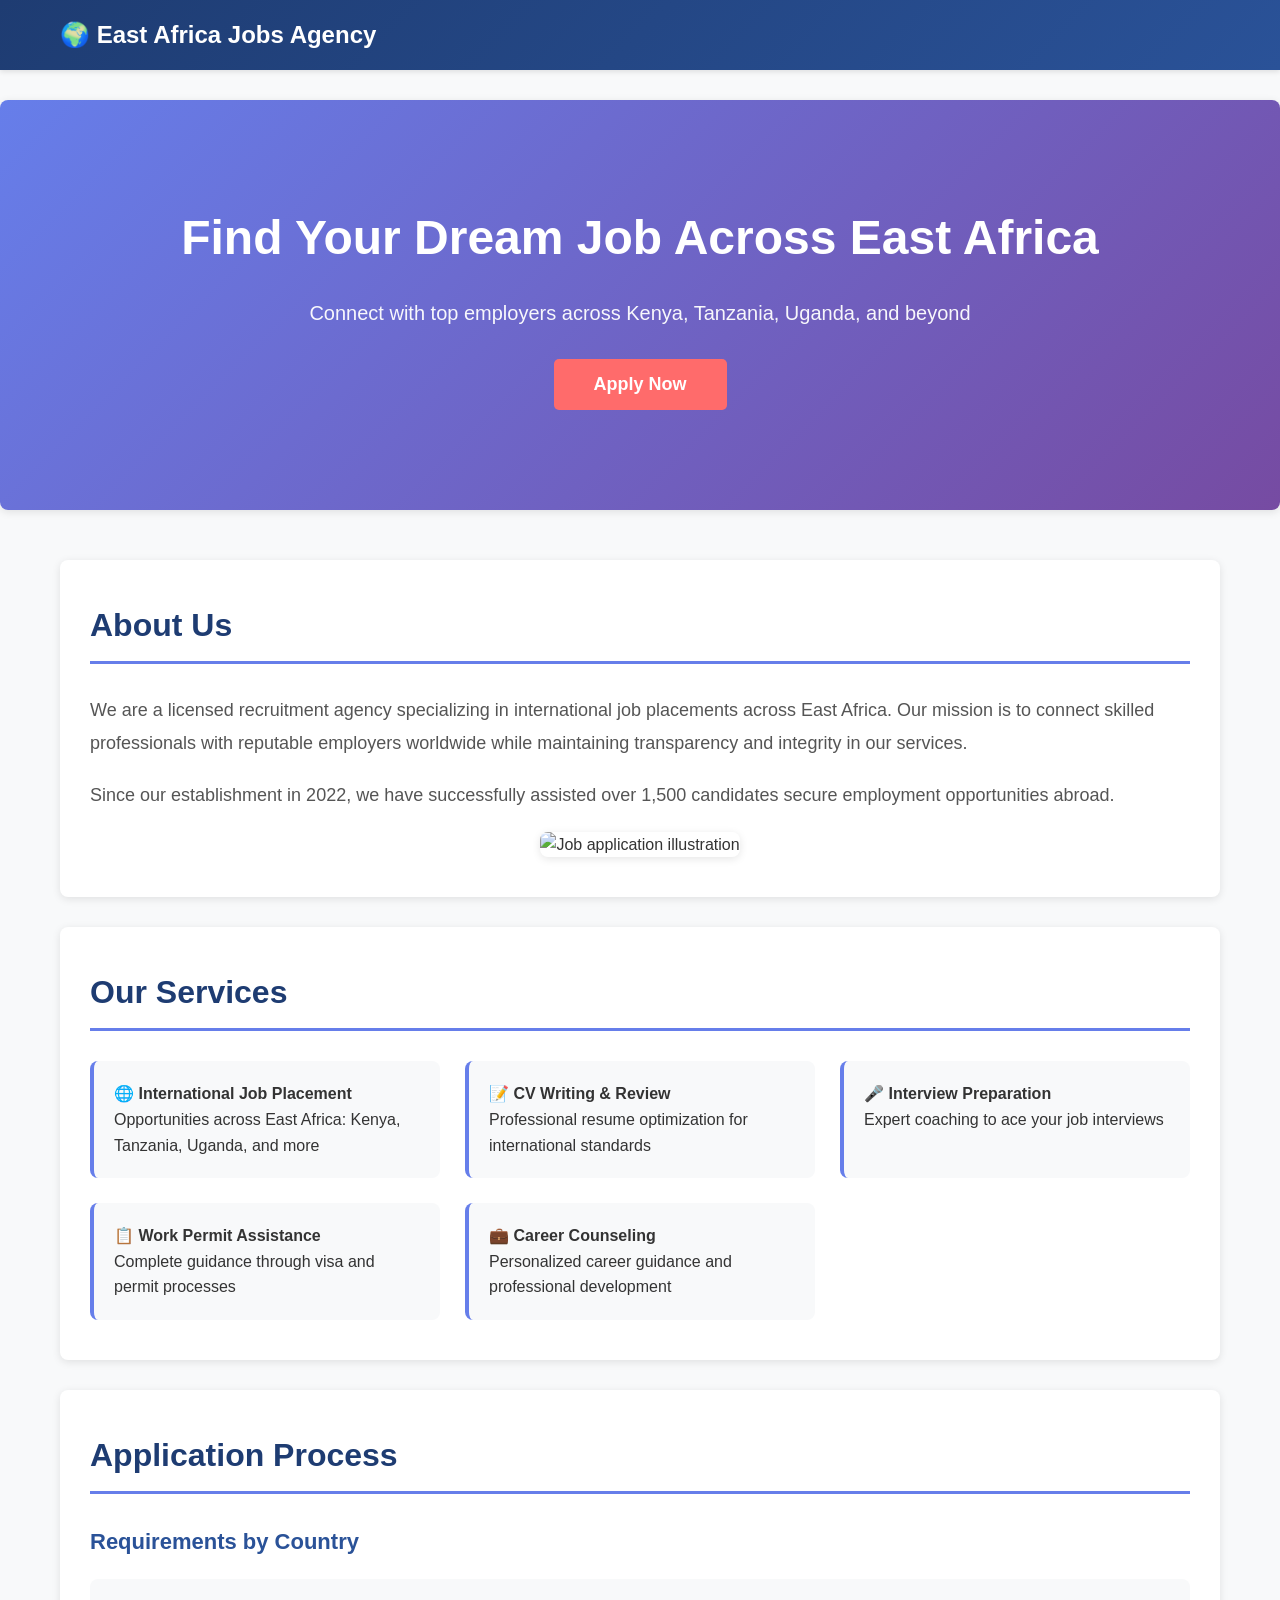
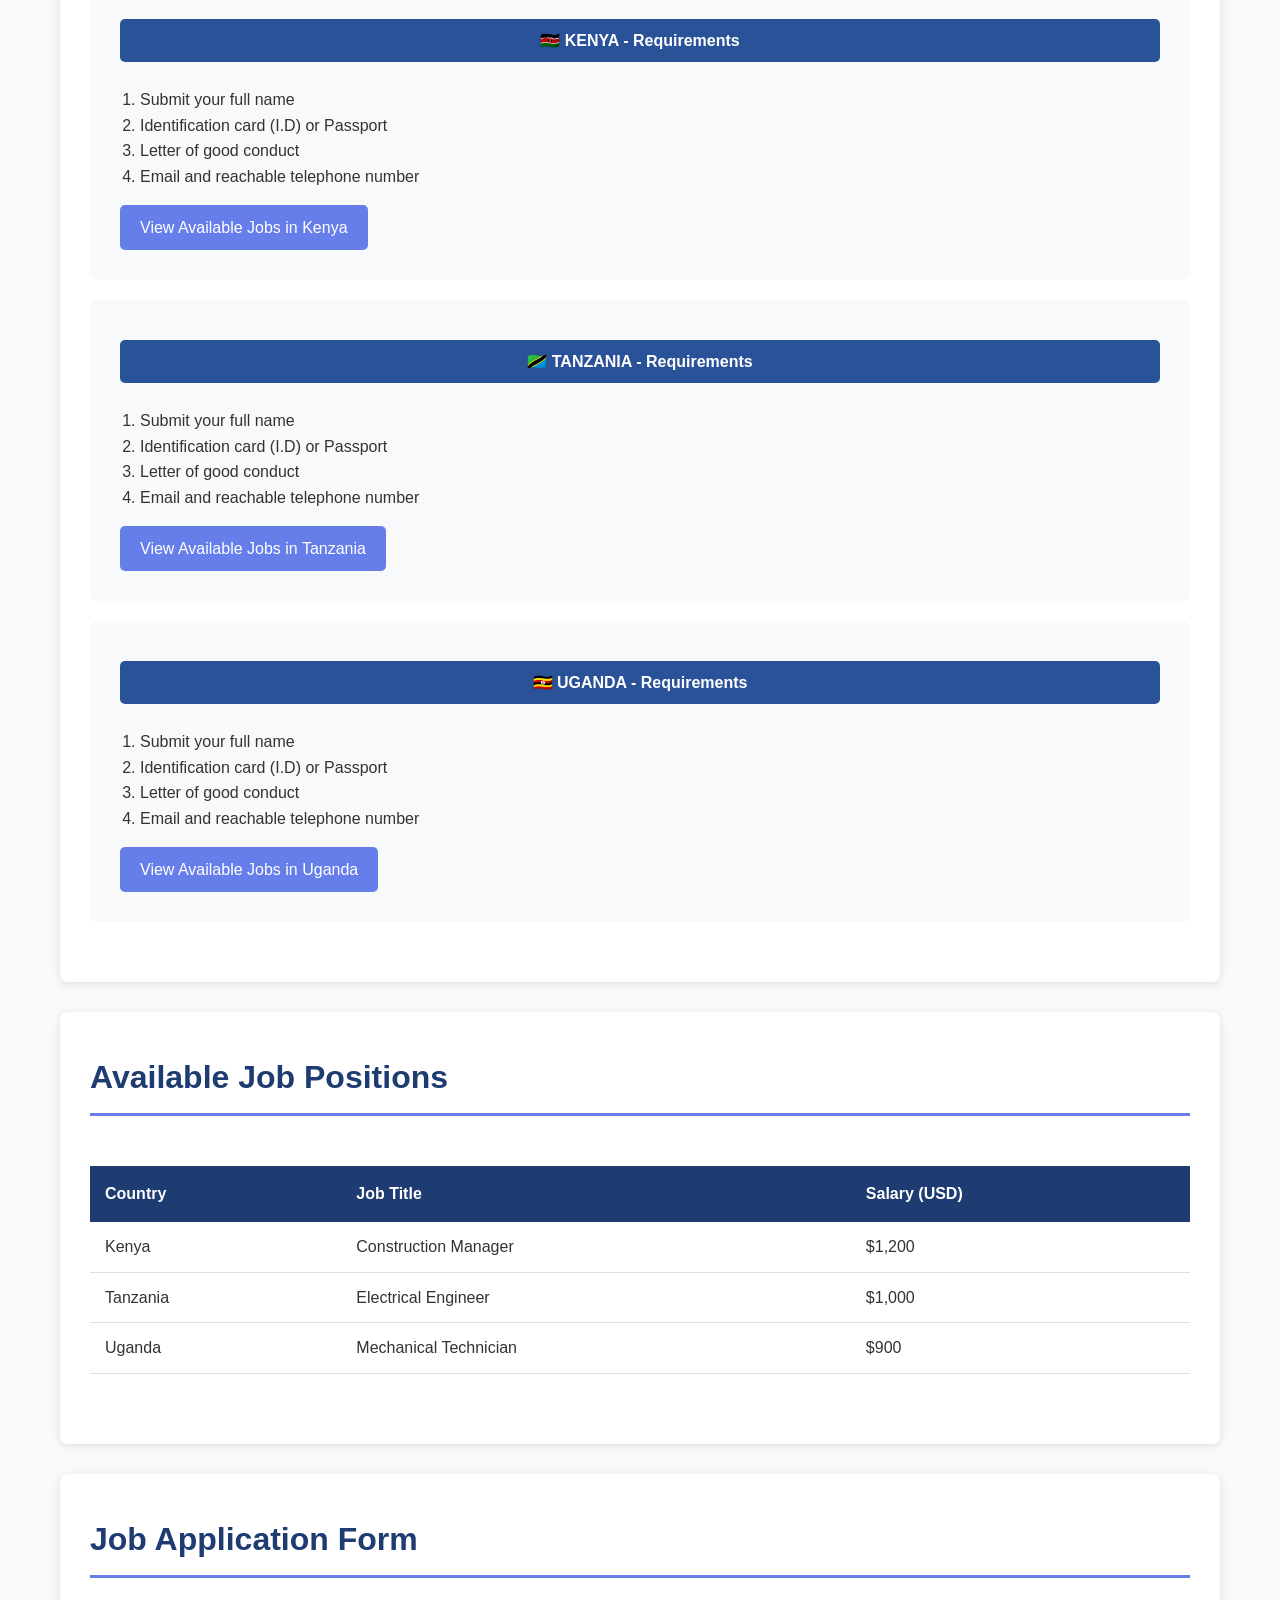
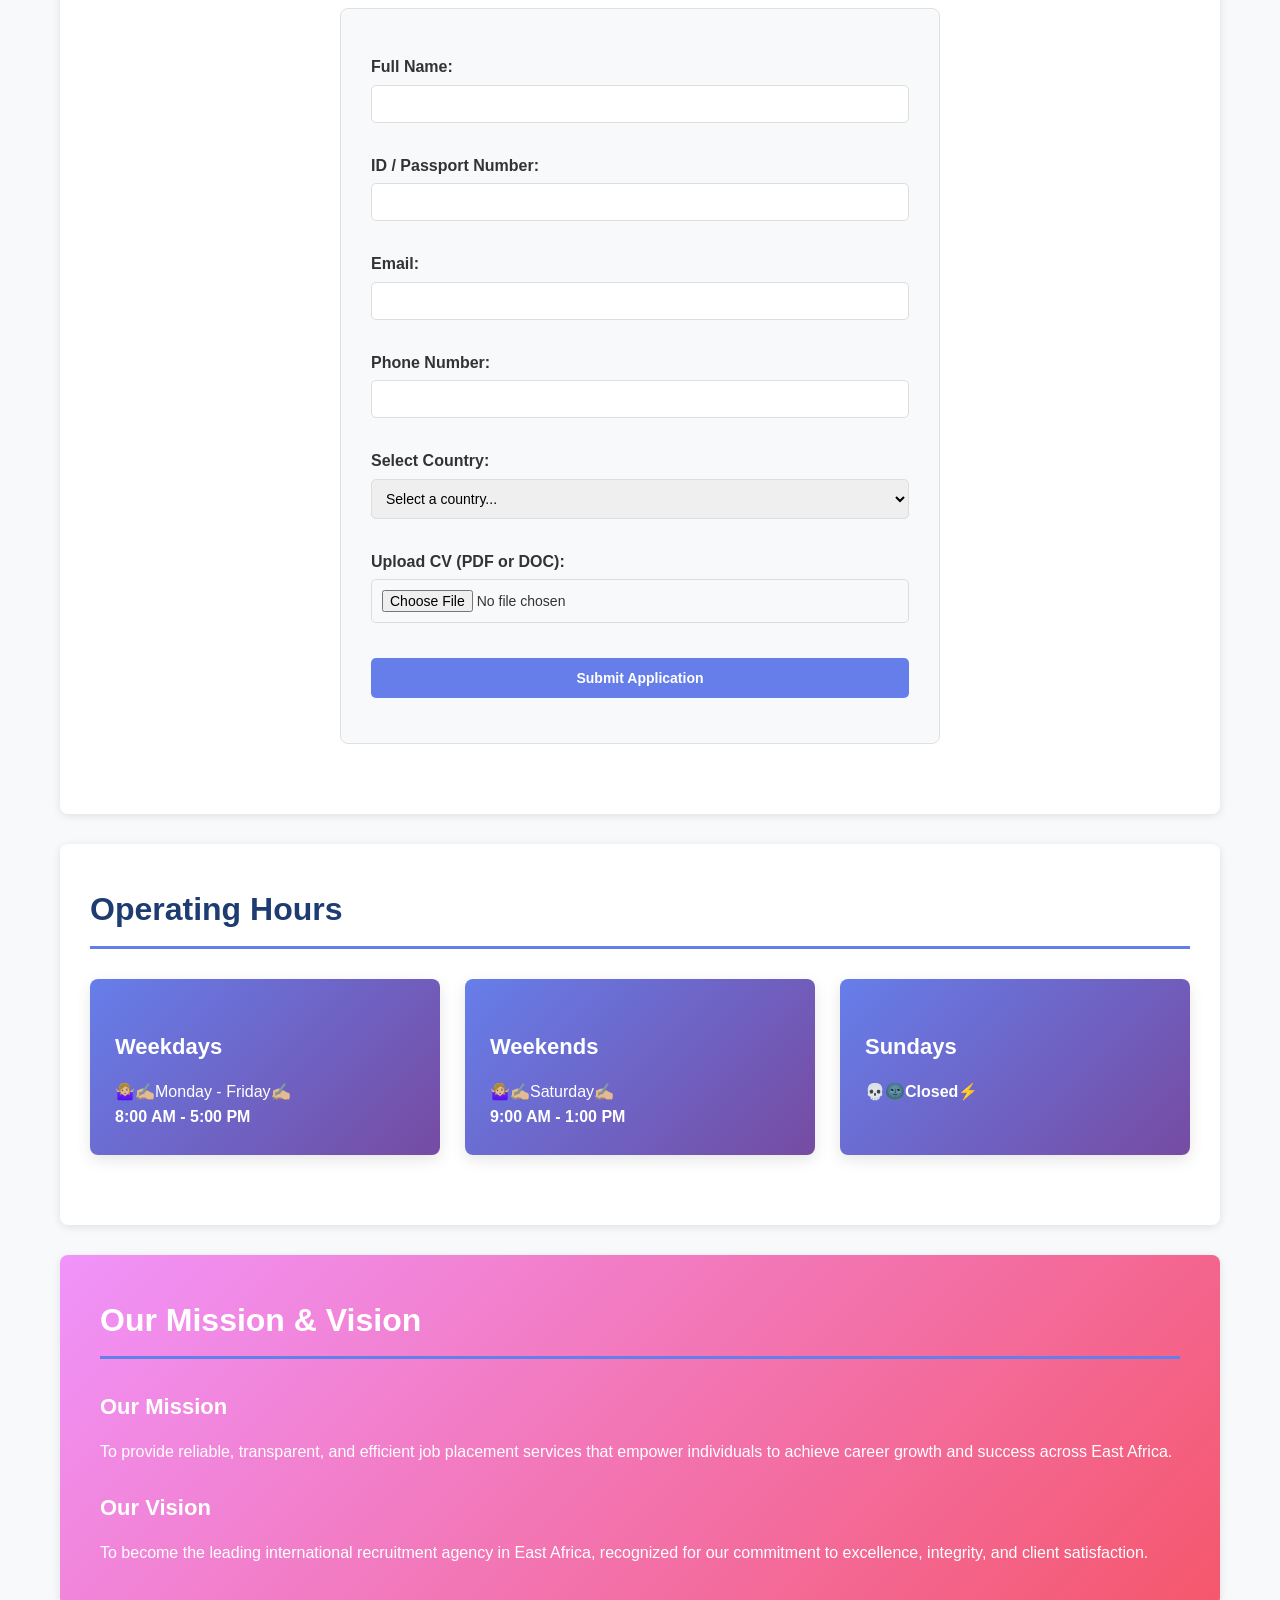
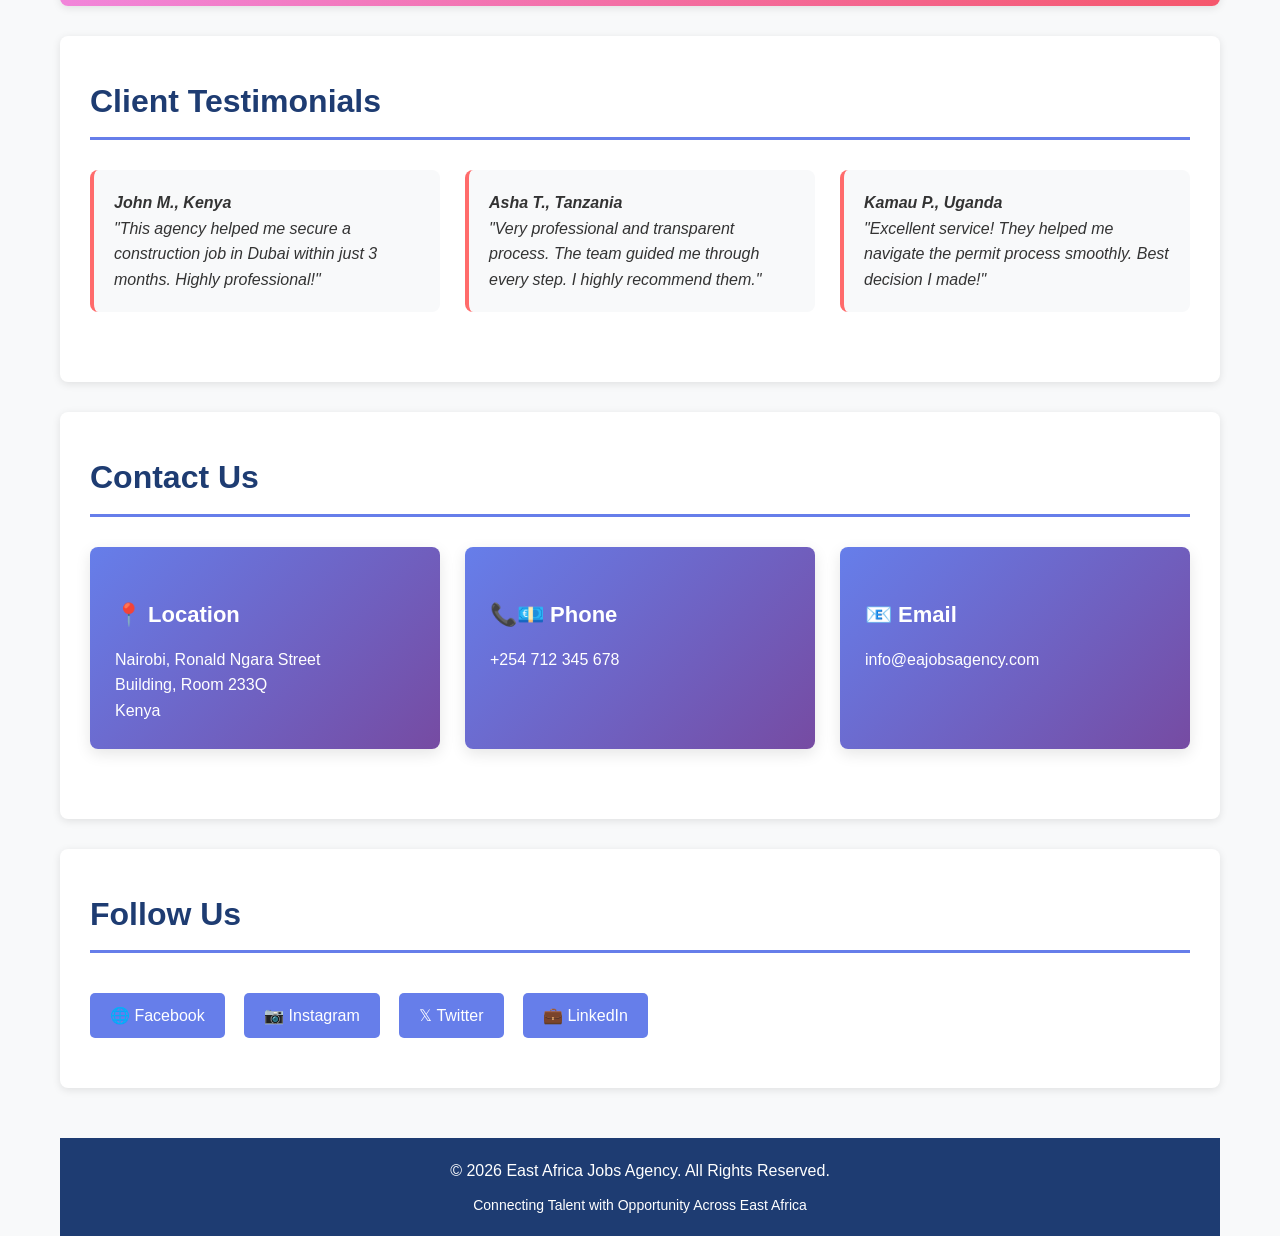
==== index.html @ b9a6f59d "Initial website upload" ====
<!DOCTYPE html>
<html lang="en">
<head>
<meta charset="UTF-8">
<meta name="viewport" content="width=device-width, initial-scale=1.0">
<title>East Africa Jobs Agency - Job Placement Services</title>
<style>
* {
  margin: 0;
  padding: 0;
  box-sizing: border-box;
}

body {
  font-family: 'Segoe UI', Tahoma, Geneva, Verdana, sans-serif;
  line-height: 1.6;
  color: #333;
  background-color: #f8f9fa;
}

/* Header & Navigation */
header {
  background: linear-gradient(135deg, #1e3c72 0%, #2a5298 100%);
  color: white;
  padding: 1rem 0;
  box-shadow: 0 2px 5px rgba(0,0,0,0.1);
  position: sticky;
  top: 0;
  z-index: 100;
}

nav {
  max-width: 1200px;
  margin: 0 auto;
  padding: 0 20px;
  display: flex;
  justify-content: space-between;
  align-items: center;
}

.logo {
  font-size: 24px;
  font-weight: bold;
}

/* Hero Section */
.hero {
  background: linear-gradient(135deg, #667eea 0%, #764ba2 100%);
  color: white;
  padding: 100px 20px;
  text-align: center;
  margin-bottom: 50px;
}

.hero h1 {
  font-size: 48px;
  margin-bottom: 20px;
}

.hero p {
  font-size: 20px;
  margin-bottom: 30px;
  opacity: 0.95;
}

.cta-button {
  background-color: #ff6b6b;
  color: white;
  padding: 15px 40px;
  font-size: 18px;
  border: none;
  border-radius: 5px;
  cursor: pointer;
  transition: all 0.3s ease;
  font-weight: 600;
}

.cta-button:hover {
  background-color: #ee5a52;
  transform: translateY(-2px);
  box-shadow: 0 5px 15px rgba(255,107,107,0.4);
}

/* Main Container */
.container {
  max-width: 1200px;
  margin: 0 auto;
  padding: 0 20px;
}

/* Section Styling */
section {
  background: white;
  margin: 30px 0;
  padding: 40px 30px;
  border-radius: 8px;
  box-shadow: 0 2px 8px rgba(0,0,0,0.1);
}

section h2 {
  color: #1e3c72;
  font-size: 32px;
  margin-bottom: 30px;
  border-bottom: 3px solid #667eea;
  padding-bottom: 10px;
}

section h3 {
  color: #2a5298;
  font-size: 22px;
  margin: 25px 0 15px 0;
}

/* Description Section */
.description {
  font-size: 18px;
  line-height: 1.8;
  color: #555;
  margin-bottom: 20px;
}

/* Services List */
.services-list {
  list-style: none;
  display: grid;
  grid-template-columns: repeat(auto-fit, minmax(280px, 1fr));
  gap: 25px;
}

.services-list li {
  background: #f8f9fa;
  padding: 20px;
  border-radius: 8px;
  border-left: 4px solid #667eea;
  transition: all 0.3s ease;
}

.services-list li:hover {
  transform: translateX(5px);
  box-shadow: 0 5px 15px rgba(0,0,0,0.1);
}

/* Country Buttons */
.country-section {
  background: #f8f9fa;
  padding: 30px;
  margin: 20px 0;
  border-radius: 8px;
}

.country-button {
  background-color: #2a5298;
  color: white;
  padding: 12px 30px;
  border: none;
  border-radius: 5px;
  font-size: 16px;
  font-weight: 600;
  margin: 10px 0;
  cursor: pointer;
  transition: all 0.3s ease;
  width: 100%;
}

.country-button:hover {
  background-color: #1e3c72;
  box-shadow: 0 5px 15px rgba(42,82,152,0.4);
}

/* Table Styling */
.table-container {
  overflow-x: auto;
  margin: 30px 0;
}

table {
  width: 100%;
  border-collapse: collapse;
  margin-top: 20px;
}

table th {
  background-color: #1e3c72;
  color: white;
  padding: 15px;
  text-align: left;
  font-weight: 600;
}

table td {
  padding: 12px 15px;
  border-bottom: 1px solid #e0e0e0;
}

table tr:hover {
  background-color: #f5f5f5;
}

/* Form Styling */
form {
  max-width: 600px;
  margin: 30px auto;
  padding: 30px;
  background: #f8f9fa;
  border-radius: 8px;
  border: 1px solid #e0e0e0;
}

form label {
  display: block;
  margin: 15px 0 5px 0;
  font-weight: 600;
  color: #333;
}

form input,
form select {
  width: 100%;
  padding: 10px;
  margin-bottom: 15px;
  border: 1px solid #ddd;
  border-radius: 5px;
  font-size: 14px;
  font-family: inherit;
}

form input:focus,
form select:focus {
  outline: none;
  border-color: #667eea;
  box-shadow: 0 0 5px rgba(102, 126, 234, 0.3);
}

form input[type="submit"] {
  background-color: #667eea;
  color: white;
  font-weight: 600;
  cursor: pointer;
  padding: 12px;
  margin-top: 20px;
  border: none;
  transition: all 0.3s ease;
}

form input[type="submit"]:hover {
  background-color: #5568d3;
  box-shadow: 0 5px 15px rgba(102, 126, 234, 0.4);
}

/* Info Cards */
.info-cards {
  display: grid;
  grid-template-columns: repeat(auto-fit, minmax(280px, 1fr));
  gap: 25px;
  margin: 30px 0;
}

.info-card {
  background: linear-gradient(135deg, #667eea 0%, #764ba2 100%);
  color: white;
  padding: 25px;
  border-radius: 8px;
  box-shadow: 0 5px 15px rgba(0,0,0,0.1);
}

.info-card h3 {
  color: white;
  margin-bottom: 15px;
}

/* Mission Section */
.mission-section {
  background: linear-gradient(135deg, #f093fb 0%, #f5576c 100%);
  color: white;
  padding: 40px;
  border-radius: 8px;
  margin: 30px 0;
}

.mission-section h2,
.mission-section h3 {
  color: white;
}

/* Testimonials */
.testimonials {
  display: grid;
  grid-template-columns: repeat(auto-fit, minmax(300px, 1fr));
  gap: 25px;
  margin: 30px 0;
}

.testimonial {
  background: #f8f9fa;
  padding: 20px;
  border-radius: 8px;
  border-left: 4px solid #ff6b6b;
  font-style: italic;
}

/* Social Links */
.social-links a {
  display: inline-block;
  margin: 10px 15px 10px 0;
  padding: 10px 20px;
  background-color: #667eea;
  color: white;
  text-decoration: none;
  border-radius: 5px;
  transition: all 0.3s ease;
}

.social-links a:hover {
  background-color: #5568d3;
  transform: translateY(-2px);
}

/* Footer */
footer {
  background-color: #1e3c72;
  color: white;
  text-align: center;
  padding: 20px;
  margin-top: 50px;
}

/* Responsive Design */
@media (max-width: 768px) {
  .hero h1 {
    font-size: 32px;
  }
  
  section {
    padding: 20px;
  }
  
  .country-button {
    padding: 10px 20px;
  }
}
</style>
</head>
<body>

<header>
  <nav>
    <div class="logo">🌍 East Africa Jobs Agency</div>
  </nav>
</header>

<section class="hero">
  <h1>Find Your Dream Job Across East Africa</h1>
  <p>Connect with top employers across Kenya, Tanzania, Uganda, and beyond</p>
  <button class="cta-button">Apply Now</button>
</section>

<div class="container">

<!-- About Section -->
<section>
  <h2>About Us</h2>
  <p class="description">
    We are a licensed recruitment agency specializing in international job placements across East Africa. 
    Our mission is to connect skilled professionals with reputable employers worldwide while maintaining 
    transparency and integrity in our services.
  </p>
  <p class="description">
    Since our establishment in 2022, we have successfully assisted over 1,500 candidates secure employment 
    opportunities abroad.
  </p>
  <!-- local illustrative image -->
  <div style="text-align:center;
   margin-top:20px;">
    <img src="images/job application image.jpg" alt="Job application illustration" 
         style="max-width:100%;
          height:auto; 
          border-radius:8px; 
          box-shadow:0 2px 8px rgba(0,0,0,0.1);" />
  </div>
</section>

<!-- Services Section -->
<section>
  <h2>Our Services</h2>
  <ul class="services-list">
    <li><strong>🌐 International Job Placement</strong><br>Opportunities across East Africa: Kenya, Tanzania, Uganda, and more</li>
    <li><strong>📝 CV Writing & Review</strong><br>Professional resume optimization for international standards</li>
    <li><strong>🎤 Interview Preparation</strong><br>Expert coaching to ace your job interviews</li>
    <li><strong>📋 Work Permit Assistance</strong><br>Complete guidance through visa and permit processes</li>
    <li><strong>💼 Career Counseling</strong><br>Personalized career guidance and professional development</li>
  </ul>
</section>

<!-- Application Process Section -->
<section>
  <h2>Application Process</h2>
  <h3>Requirements by Country</h3>

  <div class="country-section">
    <button class="country-button">🇰🇪 KENYA - Requirements</button>
    <ol style="margin-top: 15px; padding-left: 20px;">
      <li>Submit your full name</li>
      <li>Identification card (I.D) or Passport</li>
      <li>Letter of good conduct</li>
      <li>Email and reachable telephone number</li>
    </ol>
    <a href="https://www.myjobquote.co.uk" style="display: inline-block; margin-top: 15px; padding: 10px 20px; background: #667eea; color: white; text-decoration: none; border-radius: 5px;">View Available Jobs in Kenya</a>
  </div>

  <div class="country-section">
    <button class="country-button">🇹🇿 TANZANIA - Requirements</button>
    <ol style="margin-top: 15px; padding-left: 20px;">
      <li>Submit your full name</li>
      <li>Identification card (I.D) or Passport</li>
      <li>Letter of good conduct</li>
      <li>Email and reachable telephone number</li>
    </ol>
    <a href="https://www.myjobquote.co.uk" style="display: inline-block; margin-top: 15px; padding: 10px 20px; background: #667eea; color: white; text-decoration: none; border-radius: 5px;">View Available Jobs in Tanzania</a>
  </div>

  <div class="country-section">
    <button class="country-button">🇺🇬 UGANDA - Requirements</button>
    <ol style="margin-top: 15px; padding-left: 20px;">
      <li>Submit your full name</li>
      <li>Identification card (I.D) or Passport</li>
      <li>Letter of good conduct</li>
      <li>Email and reachable telephone number</li>
    </ol>
    <a href="https://www.myjobquote.co.uk" style="display: inline-block; margin-top: 15px; padding: 10px 20px; background: #667eea; color: white; text-decoration: none; border-radius: 5px;">View Available Jobs in Uganda</a>
  </div>
</section>

<!-- Available Positions Section -->
<section>
  <h2>Available Job Positions</h2>
  <div class="table-container">
    <table>
      <tr>
        <th>Country</th>
        <th>Job Title</th>
        <th>Salary (USD)</th>
      </tr>
      <tr>
        <td>Kenya</td>
        <td>Construction Manager</td>
        <td>$1,200</td>
      </tr>
      <tr>
        <td>Tanzania</td>
        <td>Electrical Engineer</td>
        <td>$1,000</td>
      </tr>
      <tr>
        <td>Uganda</td>
        <td>Mechanical Technician</td>
        <td>$900</td>
      </tr>
    </table>
  </div>
</section>

<!-- Application Form Section -->
<section>
  <h2>Job Application Form</h2>
  <form action="application.php" method="post">
    <label>Full Name:</label>
    <input type="text" name="fullname" required>

    <label>ID / Passport Number:</label>
    <input type="text" name="idnumber" required>

    <label>Email:</label>
    <input type="email" name="email" required>

    <label>Phone Number:</label>
    <input type="tel" name="phone" required>

    <label>Select Country:</label>
    <select name="country" required>
      <option>Select a country...</option>
      <option>Kenya</option>
      <option>Tanzania</option>
      <option>Uganda</option>
    </select>

    <label>Upload CV (PDF or DOC):</label>
    <input type="file" name="cv" accept=".pdf,.doc,.docx" required>

    <input type="submit" value="Submit Application">
  </form>
</section>

<!-- Working Hours Section -->
<section>
  <h2>Operating Hours</h2>
  <div class="info-cards">
    <div class="info-card">
      <h3>Weekdays</h3>
      <p>🤷🏼‍♀️✍🏼Monday - Friday✍🏼<br><strong>8:00 AM - 5:00 PM</strong></p>
    </div>
    <div class="info-card">
      <h3>Weekends</h3>
      <p>🤷🏼‍♀️✍🏼Saturday✍🏼<br><strong>9:00 AM - 1:00 PM</strong></p>
    </div>
    <div class="info-card">
      <h3>Sundays</h3>
      <p><strong>💀🌚Closed⚡</strong></p>
    </div>
  </div>
</section>

<!-- Mission & Vision Section -->
<section class="mission-section">
  <h2>Our Mission & Vision</h2>
  <h3>Our Mission</h3>
  <p style="margin-bottom: 25px;">
    To provide reliable, transparent, and efficient job placement services that empower 
    individuals to achieve career growth and success across East Africa.
  </p>
  
  <h3>Our Vision</h3>
  <p>
    To become the leading international recruitment agency in East Africa, recognized for 
    our commitment to excellence, integrity, and client satisfaction.
  </p>
</section>

<!-- Testimonials Section -->
<section>
  <h2>Client Testimonials</h2>
  <div class="testimonials">
    <div class="testimonial">
      <p><strong>John M., Kenya</strong></p>
      <p>"This agency helped me secure a construction job in Dubai within just 3 months. Highly professional!"</p>
    </div>
    <div class="testimonial">
      <p><strong>Asha T., Tanzania</strong></p>
      <p>"Very professional and transparent process. The team guided me through every step. I highly recommend them."</p>
    </div>
    <div class="testimonial">
      <p><strong>Kamau P., Uganda</strong></p>
      <p>"Excellent service! They helped me navigate the permit process smoothly. Best decision I made!"</p>
    </div>
  </div>
</section>

<!-- Contact Section -->
<section>
  <h2>Contact Us</h2>
  <div class="info-cards">
    <div class="info-card">
      <h3>📍 Location</h3>
      <p>Nairobi, Ronald Ngara Street<br>Building, Room 233Q<br>Kenya</p>
    </div>
    <div class="info-card">
      <h3>📞💶 Phone</h3>
      <p><a href="tel:+254712345678" style="color: white; text-decoration: none;">+254 712 345 678</a></p>
    </div>
    <div class="info-card">
      <h3>📧 Email</h3>
      <p><a href="mailto:info@eajobsagency.com" style="color: white; text-decoration: none;">info@eajobsagency.com</a></p>
    </div>
  </div>
</section>

<!-- Social Media Section -->
<section>
  <h2>Follow Us</h2>
  <div class="social-links">
    <a href="#">🌐 Facebook</a>
    <a href="#">📷 Instagram</a>
    <a href="#">𝕏 Twitter</a>
    <a href="#">💼 LinkedIn</a>
  </div>
</section>

<footer>
  <p>&copy; 2026 East Africa Jobs Agency. All Rights Reserved.</p>
  <p style="margin-top: 10px; font-size: 14px;">Connecting Talent with Opportunity Across East Africa</p>
</footer>

</body>
</html>
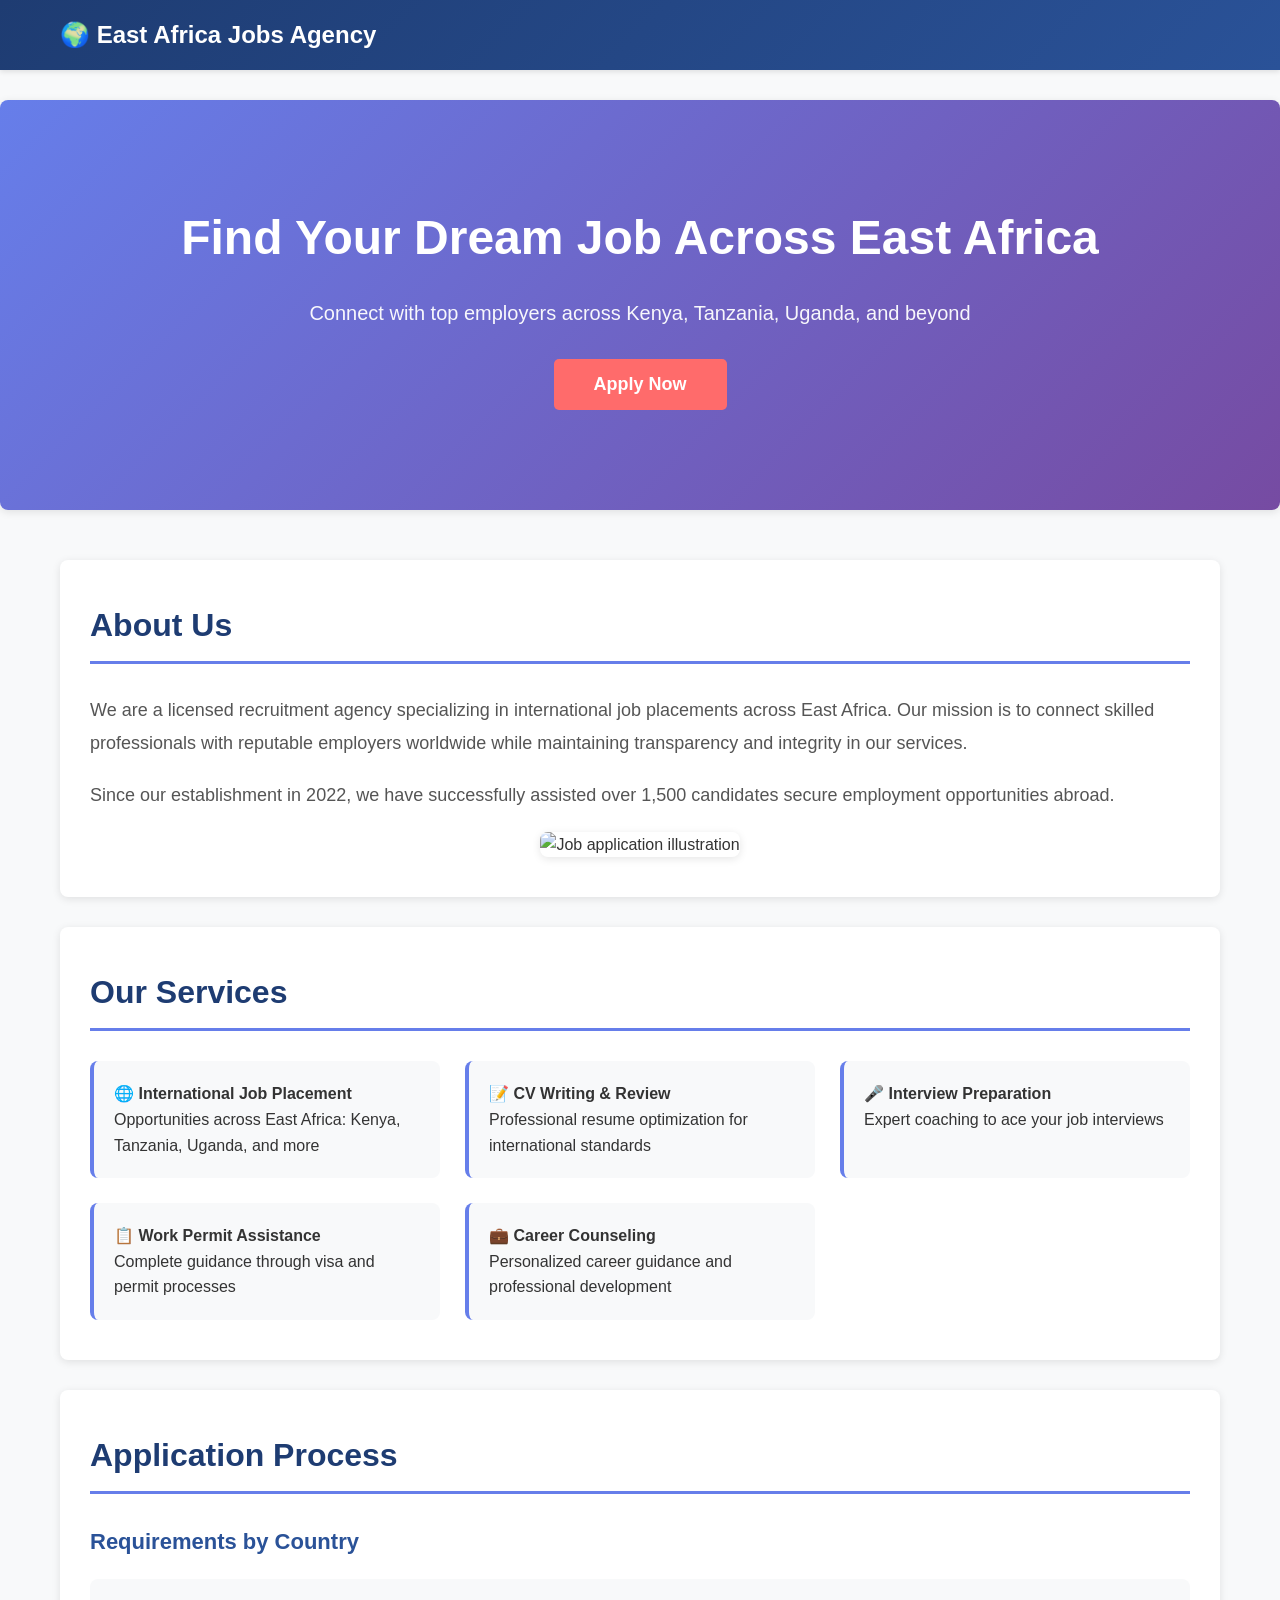
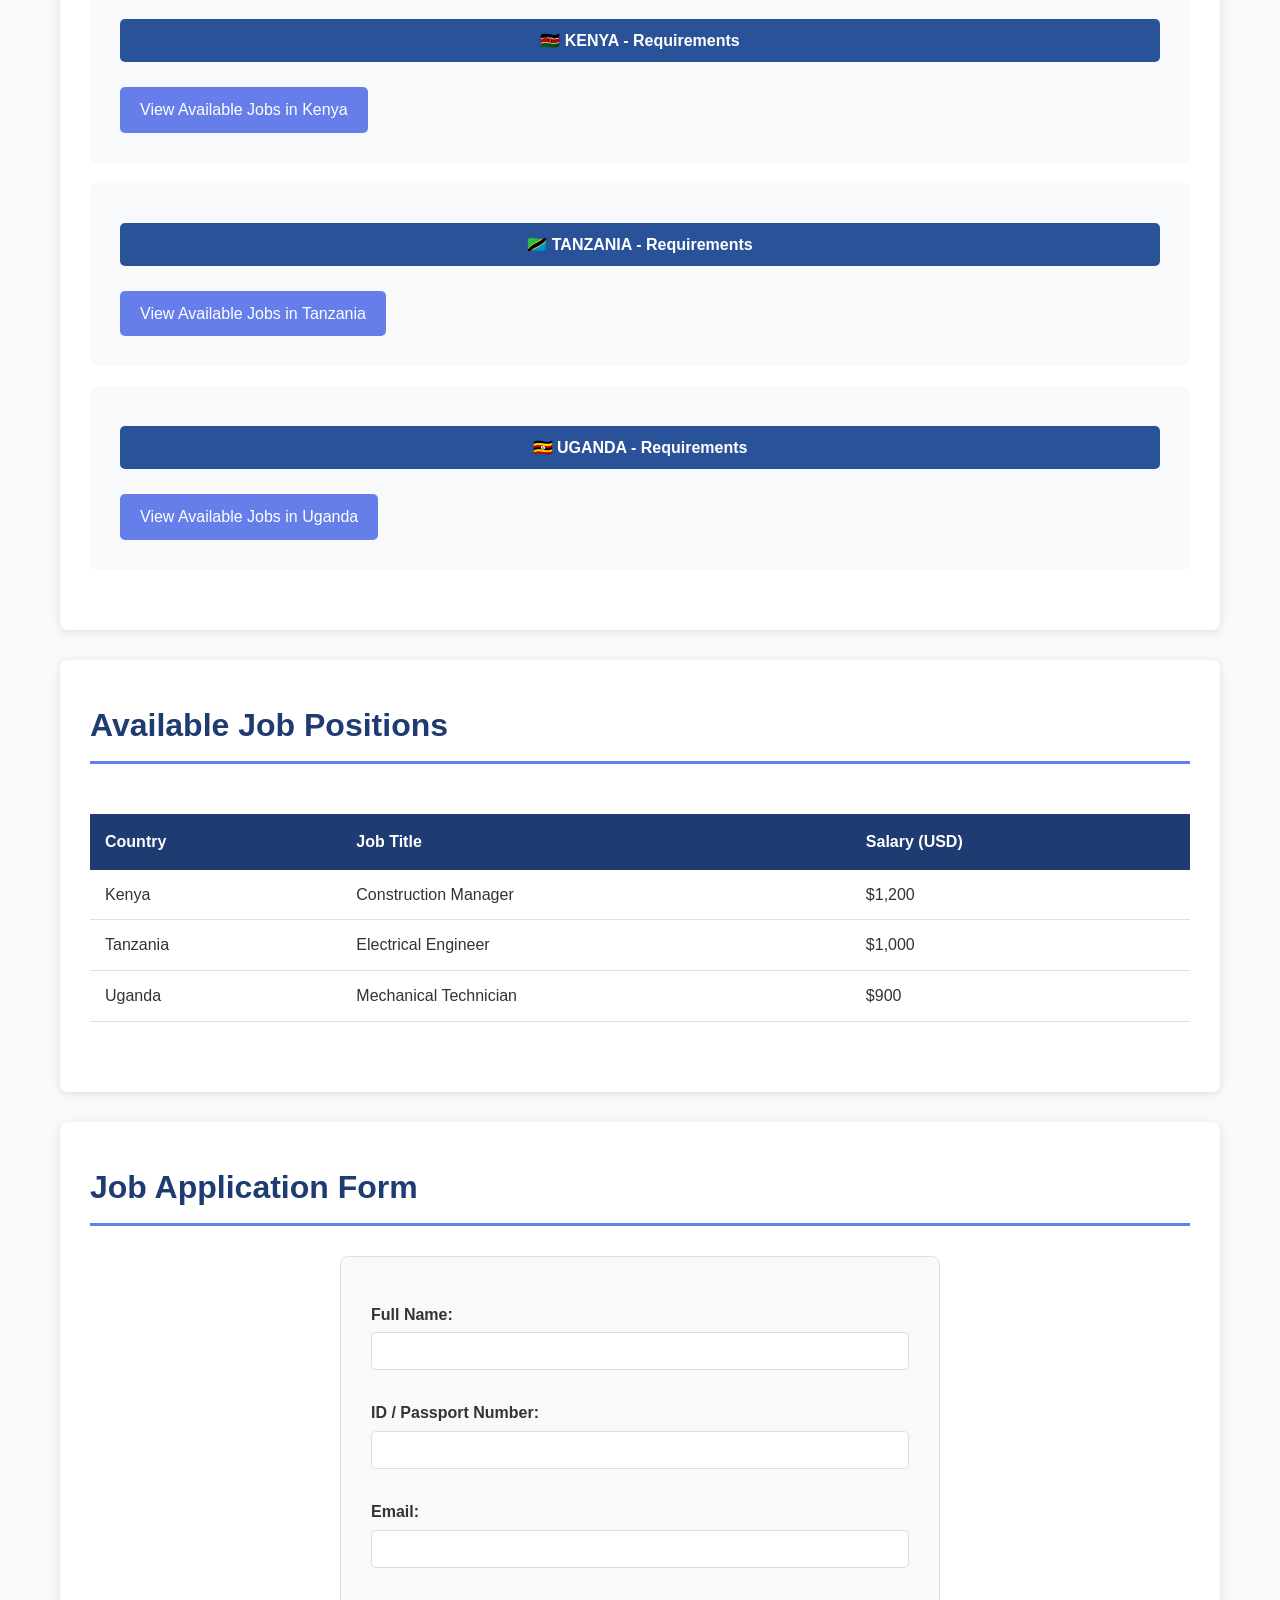
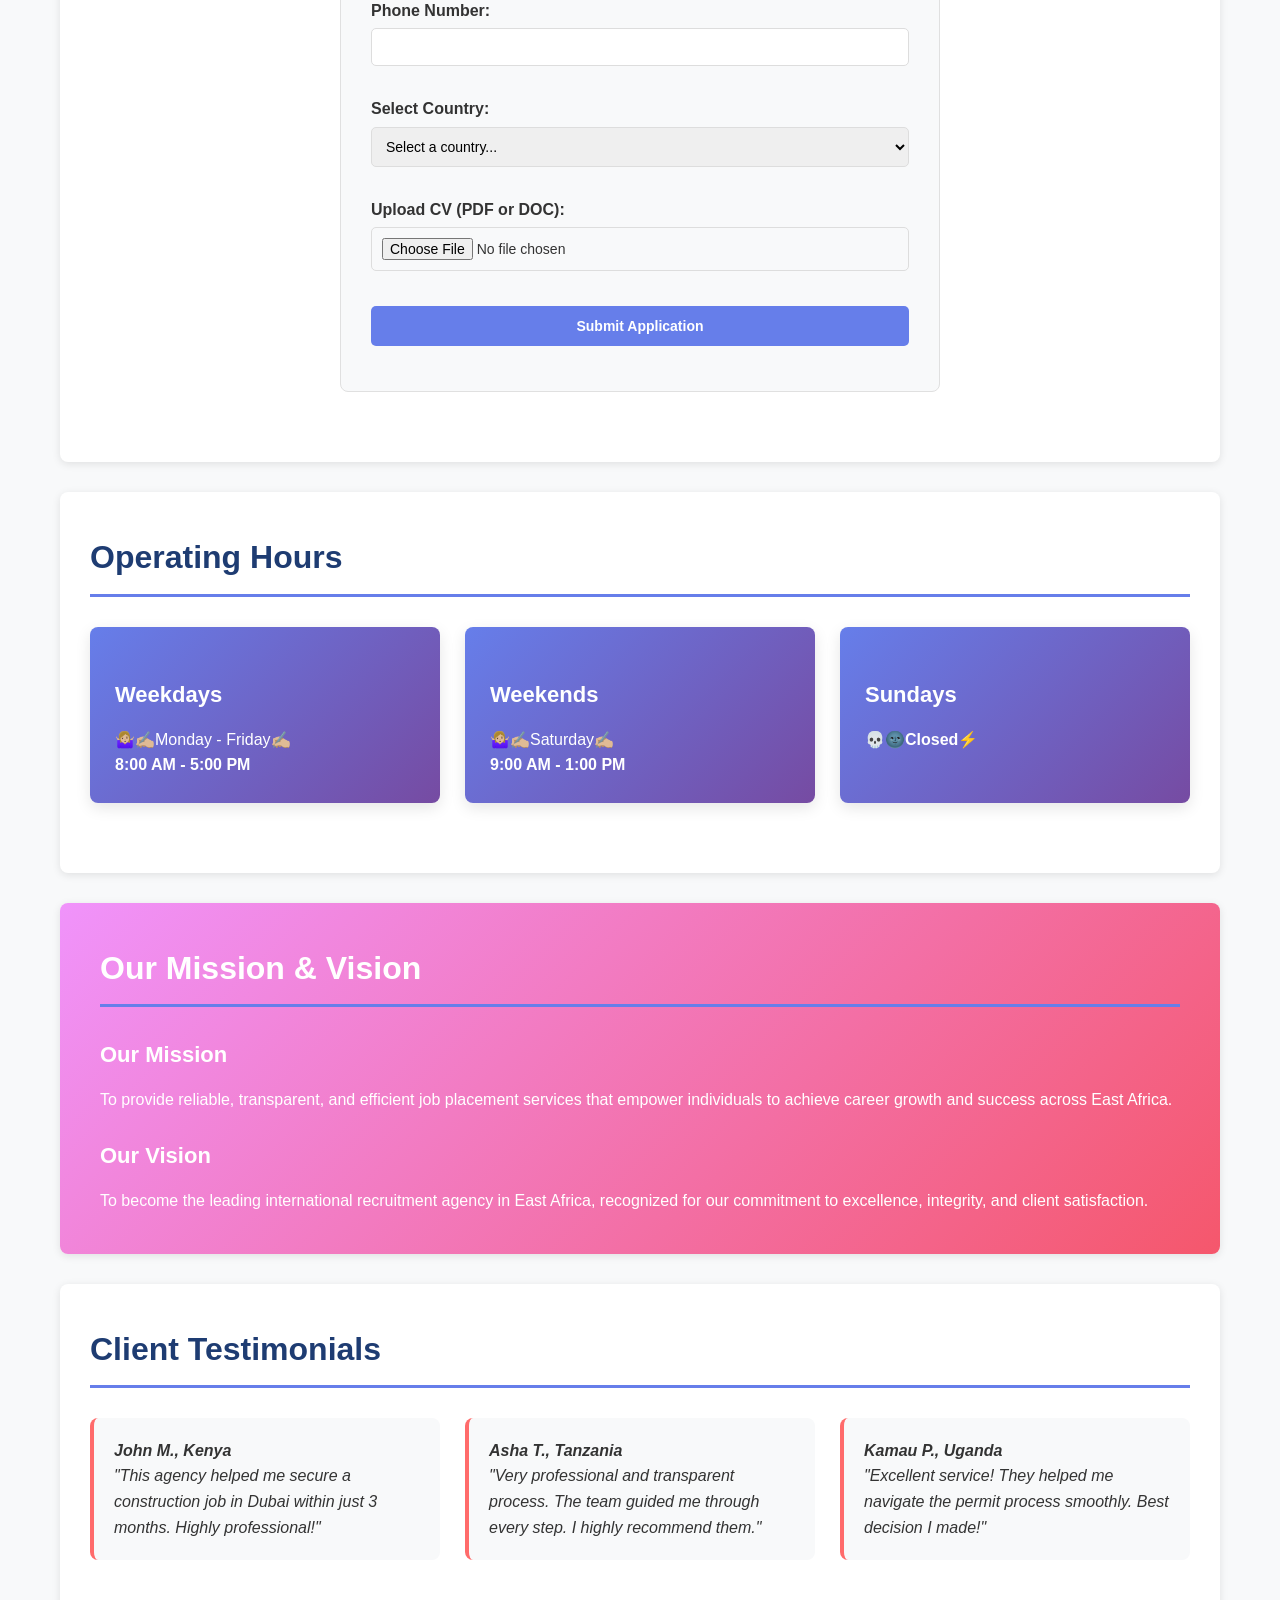
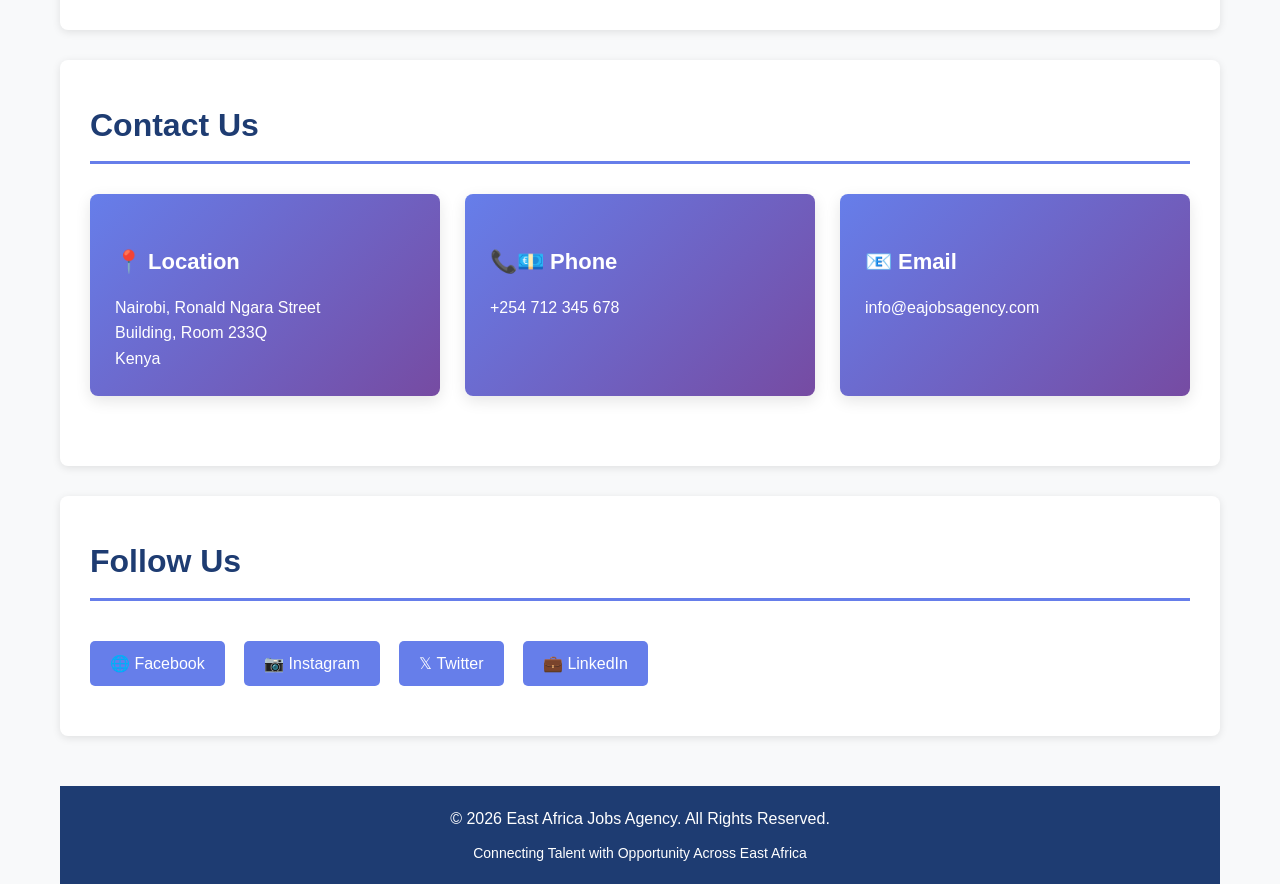
==== commit 81bab181: "Add files via upload" ====
--- a/index.html
+++ b/index.html
@@ -4,341 +4,8 @@
 <meta charset="UTF-8">
 <meta name="viewport" content="width=device-width, initial-scale=1.0">
 <title>East Africa Jobs Agency - Job Placement Services</title>
-<style>
-* {
-  margin: 0;
-  padding: 0;
-  box-sizing: border-box;
-}
-
-body {
-  font-family: 'Segoe UI', Tahoma, Geneva, Verdana, sans-serif;
-  line-height: 1.6;
-  color: #333;
-  background-color: #f8f9fa;
-}
-
-/* Header & Navigation */
-header {
-  background: linear-gradient(135deg, #1e3c72 0%, #2a5298 100%);
-  color: white;
-  padding: 1rem 0;
-  box-shadow: 0 2px 5px rgba(0,0,0,0.1);
-  position: sticky;
-  top: 0;
-  z-index: 100;
-}
-
-nav {
-  max-width: 1200px;
-  margin: 0 auto;
-  padding: 0 20px;
-  display: flex;
-  justify-content: space-between;
-  align-items: center;
-}
-
-.logo {
-  font-size: 24px;
-  font-weight: bold;
-}
-
-/* Hero Section */
-.hero {
-  background: linear-gradient(135deg, #667eea 0%, #764ba2 100%);
-  color: white;
-  padding: 100px 20px;
-  text-align: center;
-  margin-bottom: 50px;
-}
-
-.hero h1 {
-  font-size: 48px;
-  margin-bottom: 20px;
-}
-
-.hero p {
-  font-size: 20px;
-  margin-bottom: 30px;
-  opacity: 0.95;
-}
-
-.cta-button {
-  background-color: #ff6b6b;
-  color: white;
-  padding: 15px 40px;
-  font-size: 18px;
-  border: none;
-  border-radius: 5px;
-  cursor: pointer;
-  transition: all 0.3s ease;
-  font-weight: 600;
-}
-
-.cta-button:hover {
-  background-color: #ee5a52;
-  transform: translateY(-2px);
-  box-shadow: 0 5px 15px rgba(255,107,107,0.4);
-}
-
-/* Main Container */
-.container {
-  max-width: 1200px;
-  margin: 0 auto;
-  padding: 0 20px;
-}
-
-/* Section Styling */
-section {
-  background: white;
-  margin: 30px 0;
-  padding: 40px 30px;
-  border-radius: 8px;
-  box-shadow: 0 2px 8px rgba(0,0,0,0.1);
-}
-
-section h2 {
-  color: #1e3c72;
-  font-size: 32px;
-  margin-bottom: 30px;
-  border-bottom: 3px solid #667eea;
-  padding-bottom: 10px;
-}
-
-section h3 {
-  color: #2a5298;
-  font-size: 22px;
-  margin: 25px 0 15px 0;
-}
-
-/* Description Section */
-.description {
-  font-size: 18px;
-  line-height: 1.8;
-  color: #555;
-  margin-bottom: 20px;
-}
-
-/* Services List */
-.services-list {
-  list-style: none;
-  display: grid;
-  grid-template-columns: repeat(auto-fit, minmax(280px, 1fr));
-  gap: 25px;
-}
-
-.services-list li {
-  background: #f8f9fa;
-  padding: 20px;
-  border-radius: 8px;
-  border-left: 4px solid #667eea;
-  transition: all 0.3s ease;
-}
-
-.services-list li:hover {
-  transform: translateX(5px);
-  box-shadow: 0 5px 15px rgba(0,0,0,0.1);
-}
-
-/* Country Buttons */
-.country-section {
-  background: #f8f9fa;
-  padding: 30px;
-  margin: 20px 0;
-  border-radius: 8px;
-}
-
-.country-button {
-  background-color: #2a5298;
-  color: white;
-  padding: 12px 30px;
-  border: none;
-  border-radius: 5px;
-  font-size: 16px;
-  font-weight: 600;
-  margin: 10px 0;
-  cursor: pointer;
-  transition: all 0.3s ease;
-  width: 100%;
-}
-
-.country-button:hover {
-  background-color: #1e3c72;
-  box-shadow: 0 5px 15px rgba(42,82,152,0.4);
-}
-
-/* Table Styling */
-.table-container {
-  overflow-x: auto;
-  margin: 30px 0;
-}
-
-table {
-  width: 100%;
-  border-collapse: collapse;
-  margin-top: 20px;
-}
-
-table th {
-  background-color: #1e3c72;
-  color: white;
-  padding: 15px;
-  text-align: left;
-  font-weight: 600;
-}
-
-table td {
-  padding: 12px 15px;
-  border-bottom: 1px solid #e0e0e0;
-}
-
-table tr:hover {
-  background-color: #f5f5f5;
-}
-
-/* Form Styling */
-form {
-  max-width: 600px;
-  margin: 30px auto;
-  padding: 30px;
-  background: #f8f9fa;
-  border-radius: 8px;
-  border: 1px solid #e0e0e0;
-}
-
-form label {
-  display: block;
-  margin: 15px 0 5px 0;
-  font-weight: 600;
-  color: #333;
-}
-
-form input,
-form select {
-  width: 100%;
-  padding: 10px;
-  margin-bottom: 15px;
-  border: 1px solid #ddd;
-  border-radius: 5px;
-  font-size: 14px;
-  font-family: inherit;
-}
-
-form input:focus,
-form select:focus {
-  outline: none;
-  border-color: #667eea;
-  box-shadow: 0 0 5px rgba(102, 126, 234, 0.3);
-}
-
-form input[type="submit"] {
-  background-color: #667eea;
-  color: white;
-  font-weight: 600;
-  cursor: pointer;
-  padding: 12px;
-  margin-top: 20px;
-  border: none;
-  transition: all 0.3s ease;
-}
-
-form input[type="submit"]:hover {
-  background-color: #5568d3;
-  box-shadow: 0 5px 15px rgba(102, 126, 234, 0.4);
-}
-
-/* Info Cards */
-.info-cards {
-  display: grid;
-  grid-template-columns: repeat(auto-fit, minmax(280px, 1fr));
-  gap: 25px;
-  margin: 30px 0;
-}
-
-.info-card {
-  background: linear-gradient(135deg, #667eea 0%, #764ba2 100%);
-  color: white;
-  padding: 25px;
-  border-radius: 8px;
-  box-shadow: 0 5px 15px rgba(0,0,0,0.1);
-}
-
-.info-card h3 {
-  color: white;
-  margin-bottom: 15px;
-}
-
-/* Mission Section */
-.mission-section {
-  background: linear-gradient(135deg, #f093fb 0%, #f5576c 100%);
-  color: white;
-  padding: 40px;
-  border-radius: 8px;
-  margin: 30px 0;
-}
-
-.mission-section h2,
-.mission-section h3 {
-  color: white;
-}
-
-/* Testimonials */
-.testimonials {
-  display: grid;
-  grid-template-columns: repeat(auto-fit, minmax(300px, 1fr));
-  gap: 25px;
-  margin: 30px 0;
-}
-
-.testimonial {
-  background: #f8f9fa;
-  padding: 20px;
-  border-radius: 8px;
-  border-left: 4px solid #ff6b6b;
-  font-style: italic;
-}
-
-/* Social Links */
-.social-links a {
-  display: inline-block;
-  margin: 10px 15px 10px 0;
-  padding: 10px 20px;
-  background-color: #667eea;
-  color: white;
-  text-decoration: none;
-  border-radius: 5px;
-  transition: all 0.3s ease;
-}
-
-.social-links a:hover {
-  background-color: #5568d3;
-  transform: translateY(-2px);
-}
-
-/* Footer */
-footer {
-  background-color: #1e3c72;
-  color: white;
-  text-align: center;
-  padding: 20px;
-  margin-top: 50px;
-}
-
-/* Responsive Design */
-@media (max-width: 768px) {
-  .hero h1 {
-    font-size: 32px;
-  }
-  
-  section {
-    padding: 20px;
-  }
-  
-  .country-button {
-    padding: 10px 20px;
-  }
-}
-</style>
+<link rel="stylesheet" href="style.css">
+
 </head>
 <body>
 
@@ -579,5 +246,6 @@
   <p style="margin-top: 10px; font-size: 14px;">Connecting Talent with Opportunity Across East Africa</p>
 </footer>
 
+  <script src="script.js"></script>
 </body>
 </html>
--- a/style.css
+++ b/style.css
@@ -0,0 +1,340 @@
+* {
+  margin: 0;
+  padding: 0;
+  box-sizing: border-box;
+}
+
+body {
+  font-family: 'Segoe UI', Tahoma, Geneva, Verdana, sans-serif;
+  line-height: 1.6;
+  color: #333;
+  background-color: #f8f9fa;
+}
+
+/* Header & Navigation */
+header {
+  background: linear-gradient(135deg, #1e3c72 0%, #2a5298 100%);
+  color: white;
+  padding: 1rem 0;
+  box-shadow: 0 2px 5px rgba(0,0,0,0.1);
+  position: sticky;
+  top: 0;
+  z-index: 100;
+}
+
+nav {
+  max-width: 1200px;
+  margin: 0 auto;
+  padding: 0 20px;
+  display: flex;
+  justify-content: space-between;
+  align-items: center;
+}
+
+.logo {
+  font-size: 24px;
+  font-weight: bold;
+}
+
+/* Hero Section */
+.hero {
+  background: linear-gradient(135deg, #667eea 0%, #764ba2 100%);
+  color: white;
+  padding: 100px 20px;
+  text-align: center;
+  margin-bottom: 50px;
+}
+
+.hero h1 {
+  font-size: 48px;
+  margin-bottom: 20px;
+}
+
+.hero p {
+  font-size: 20px;
+  margin-bottom: 30px;
+  opacity: 0.95;
+}
+
+.cta-button {
+  background-color: #ff6b6b;
+  color: white;
+  padding: 15px 40px;
+  font-size: 18px;
+  border: none;
+  border-radius: 5px;
+  cursor: pointer;
+  transition: all 0.3s ease;
+  font-weight: 600;
+}
+
+.cta-button:hover {
+  background-color: #ee5a52;
+  transform: translateY(-2px);
+  box-shadow: 0 5px 15px rgba(255,107,107,0.4);
+}
+
+/* Main Container */
+.container {
+  max-width: 1200px;
+  margin: 0 auto;
+  padding: 0 20px;
+}
+
+/* Section Styling */
+section {
+  background: white;
+  margin: 30px 0;
+  padding: 40px 30px;
+  border-radius: 8px;
+  box-shadow: 0 2px 8px rgba(0,0,0,0.1);
+}
+
+section h2 {
+  color: #1e3c72;
+  font-size: 32px;
+  margin-bottom: 30px;
+  border-bottom: 3px solid #667eea;
+  padding-bottom: 10px;
+}
+
+section h3 {
+  color: #2a5298;
+  font-size: 22px;
+  margin: 25px 0 15px 0;
+}
+
+/* Description Section */
+.description {
+  font-size: 18px;
+  line-height: 1.8;
+  color: #555;
+  margin-bottom: 20px;
+}
+
+/* Services List */
+.services-list {
+  list-style: none;
+  display: grid;
+  grid-template-columns: repeat(auto-fit, minmax(280px, 1fr));
+  gap: 25px;
+}
+
+.services-list li {
+  background: #f8f9fa;
+  padding: 20px;
+  border-radius: 8px;
+  border-left: 4px solid #667eea;
+  transition: all 0.3s ease;
+}
+
+.services-list li:hover {
+  transform: translateX(5px);
+  box-shadow: 0 5px 15px rgba(0,0,0,0.1);
+}
+
+/* Country Buttons */
+.country-section {
+  background: #f8f9fa;
+  padding: 30px;
+  margin: 20px 0;
+  border-radius: 8px;
+}
+
+.country-button {
+  background-color: #2a5298;
+  color: white;
+  padding: 12px 30px;
+  border: none;
+  border-radius: 5px;
+  font-size: 16px;
+  font-weight: 600;
+  margin: 10px 0;
+  cursor: pointer;
+  transition: all 0.3s ease;
+  width: 100%;
+}
+
+.country-button:hover {
+  background-color: #1e3c72;
+  box-shadow: 0 5px 15px rgba(42,82,152,0.4);
+}
+
+/* hide requirement lists by default for JS toggling */
+.country-section ol {
+  display: none;
+  margin-top: 15px;
+  padding-left: 20px;
+}
+
+/* Table Styling */
+.table-container {
+  overflow-x: auto;
+  margin: 30px 0;
+}
+
+table {
+  width: 100%;
+  border-collapse: collapse;
+  margin-top: 20px;
+}
+
+table th {
+  background-color: #1e3c72;
+  color: white;
+  padding: 15px;
+  text-align: left;
+  font-weight: 600;
+}
+
+table td {
+  padding: 12px 15px;
+  border-bottom: 1px solid #e0e0e0;
+}
+
+table tr:hover {
+  background-color: #f5f5f5;
+}
+
+/* Form Styling */
+form {
+  max-width: 600px;
+  margin: 30px auto;
+  padding: 30px;
+  background: #f8f9fa;
+  border-radius: 8px;
+  border: 1px solid #e0e0e0;
+}
+
+form label {
+  display: block;
+  margin: 15px 0 5px 0;
+  font-weight: 600;
+  color: #333;
+}
+
+form input,
+form select {
+  width: 100%;
+  padding: 10px;
+  margin-bottom: 15px;
+  border: 1px solid #ddd;
+  border-radius: 5px;
+  font-size: 14px;
+  font-family: inherit;
+}
+
+form input:focus,
+form select:focus {
+  outline: none;
+  border-color: #667eea;
+  box-shadow: 0 0 5px rgba(102, 126, 234, 0.3);
+}
+
+form input[type="submit"] {
+  background-color: #667eea;
+  color: white;
+  font-weight: 600;
+  cursor: pointer;
+  padding: 12px;
+  margin-top: 20px;
+  border: none;
+  transition: all 0.3s ease;
+}
+
+form input[type="submit"]:hover {
+  background-color: #5568d3;
+  box-shadow: 0 5px 15px rgba(102, 126, 234, 0.4);
+}
+
+/* Info Cards */
+.info-cards {
+  display: grid;
+  grid-template-columns: repeat(auto-fit, minmax(280px, 1fr));
+  gap: 25px;
+  margin: 30px 0;
+}
+
+.info-card {
+  background: linear-gradient(135deg, #667eea 0%, #764ba2 100%);
+  color: white;
+  padding: 25px;
+  border-radius: 8px;
+  box-shadow: 0 5px 15px rgba(0,0,0,0.1);
+}
+
+.info-card h3 {
+  color: white;
+  margin-bottom: 15px;
+}
+
+/* Mission Section */
+.mission-section {
+  background: linear-gradient(135deg, #f093fb 0%, #f5576c 100%);
+  color: white;
+  padding: 40px;
+  border-radius: 8px;
+  margin: 30px 0;
+}
+
+.mission-section h2,
+.mission-section h3 {
+  color: white;
+}
+
+/* Testimonials */
+.testimonials {
+  display: grid;
+  grid-template-columns: repeat(auto-fit, minmax(300px, 1fr));
+  gap: 25px;
+  margin: 30px 0;
+}
+
+.testimonial {
+  background: #f8f9fa;
+  padding: 20px;
+  border-radius: 8px;
+  border-left: 4px solid #ff6b6b;
+  font-style: italic;
+}
+
+/* Social Links */
+.social-links a {
+  display: inline-block;
+  margin: 10px 15px 10px 0;
+  padding: 10px 20px;
+  background-color: #667eea;
+  color: white;
+  text-decoration: none;
+  border-radius: 5px;
+  transition: all 0.3s ease;
+}
+
+.social-links a:hover {
+  background-color: #5568d3;
+  transform: translateY(-2px);
+}
+
+/* Footer */
+footer {
+  background-color: #1e3c72;
+  color: white;
+  text-align: center;
+  padding: 20px;
+  margin-top: 50px;
+}
+
+/* Responsive Design */
+@media (max-width: 768px) {
+  .hero h1 {
+    font-size: 32px;
+  }
+  
+  section {
+    padding: 20px;
+  }
+  
+  .country-button {
+    padding: 10px 20px;
+  }
+}
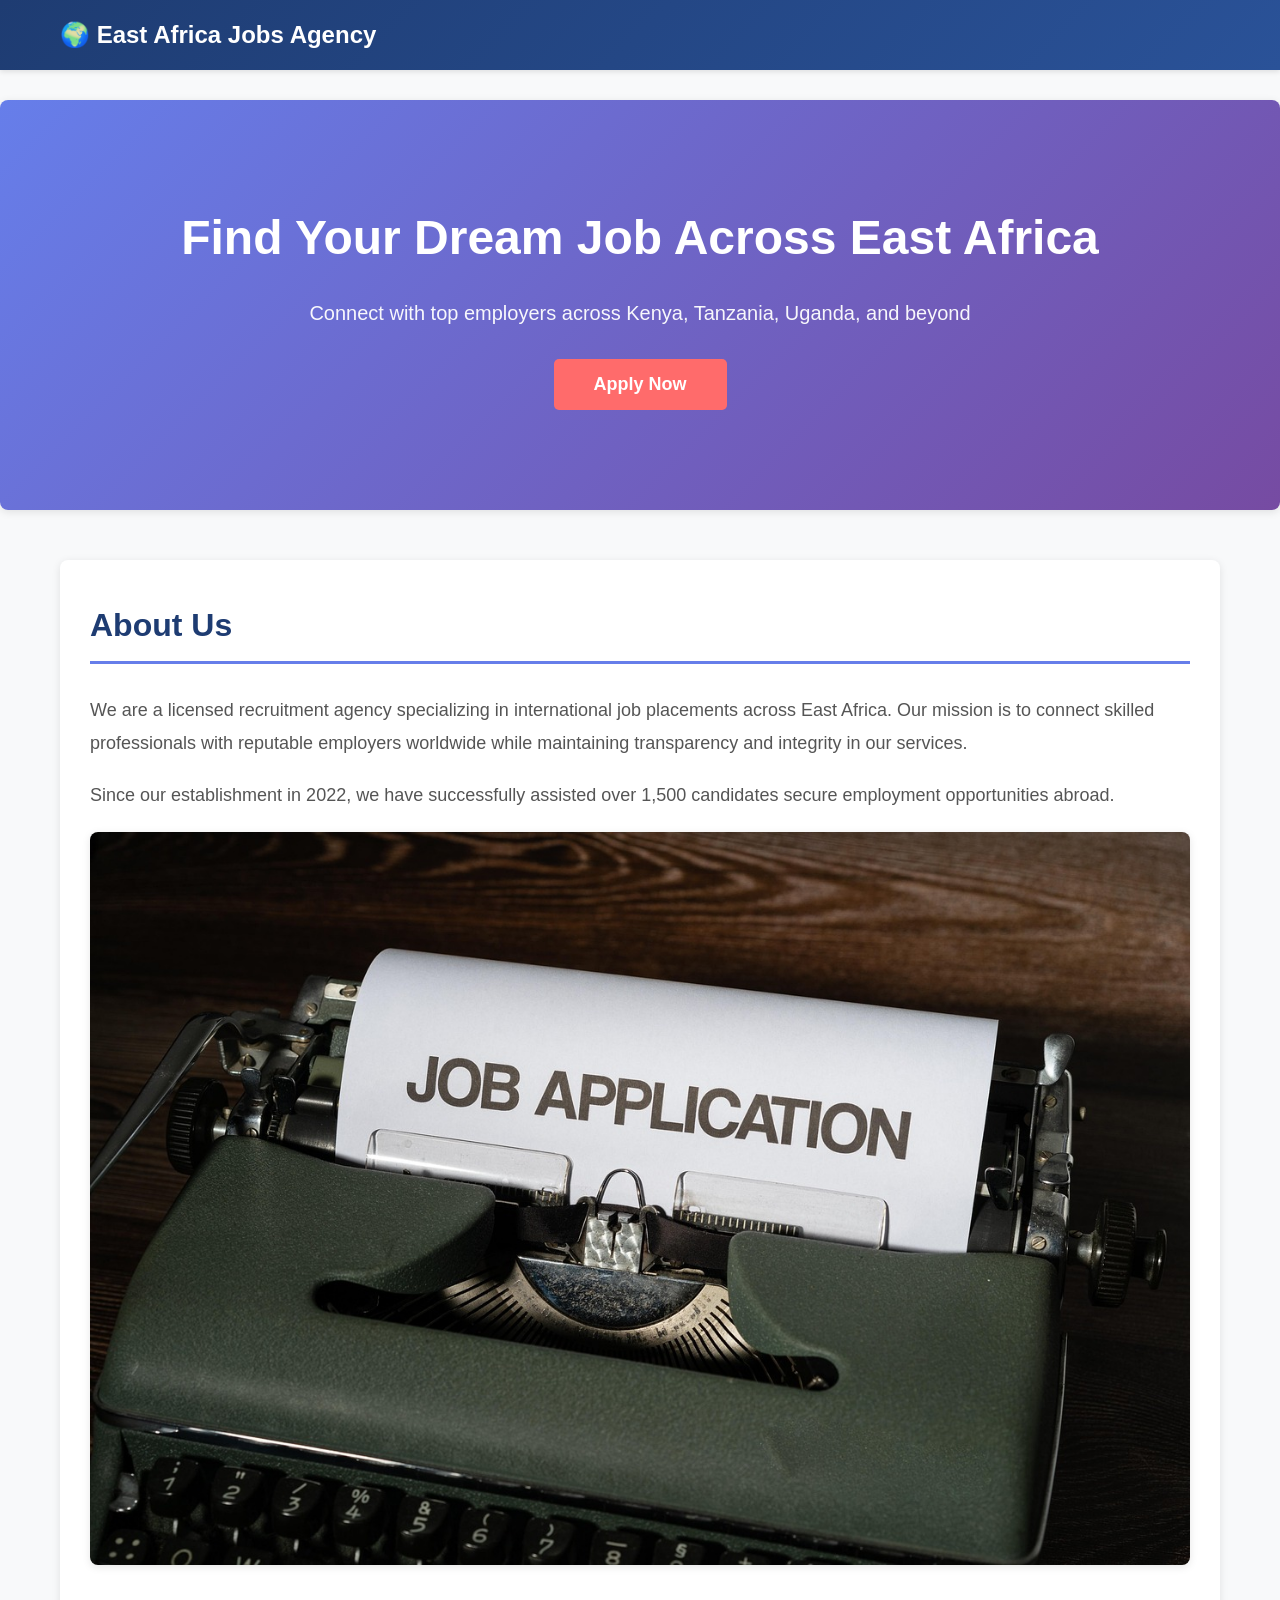
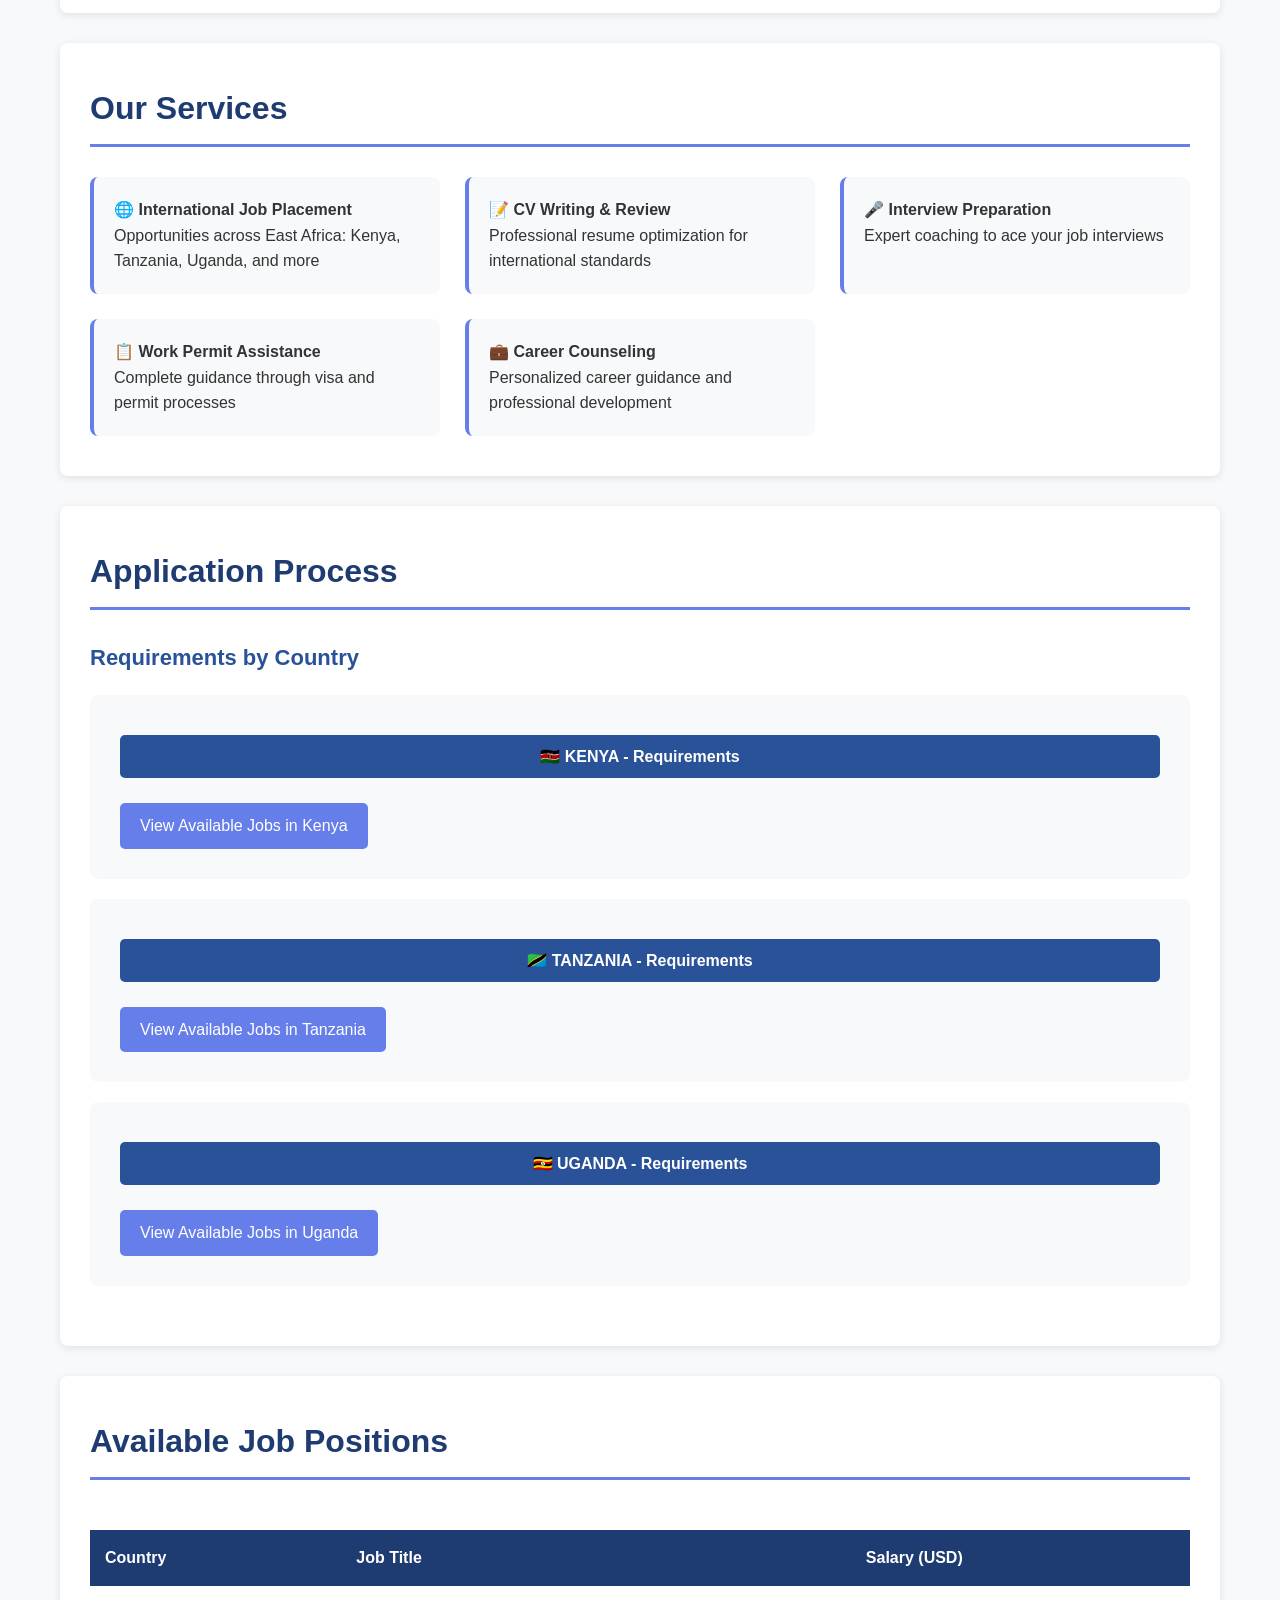
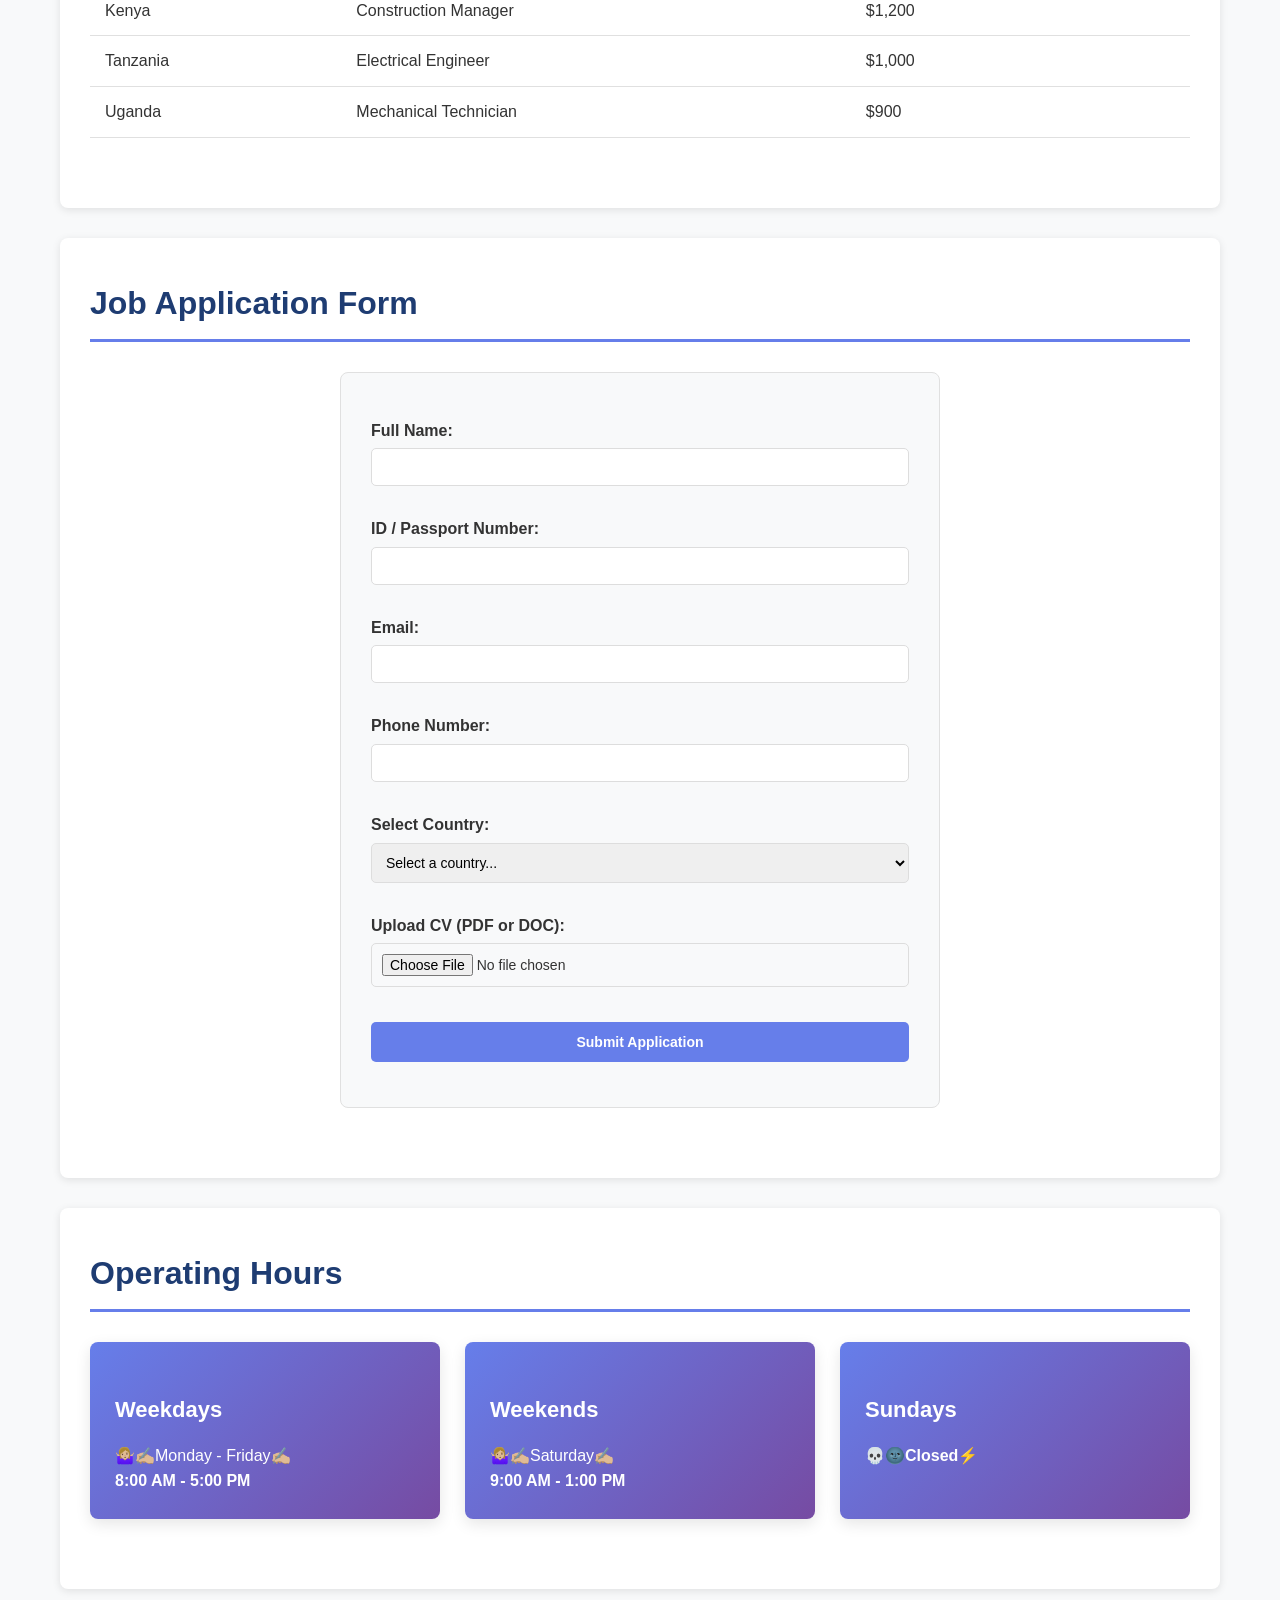
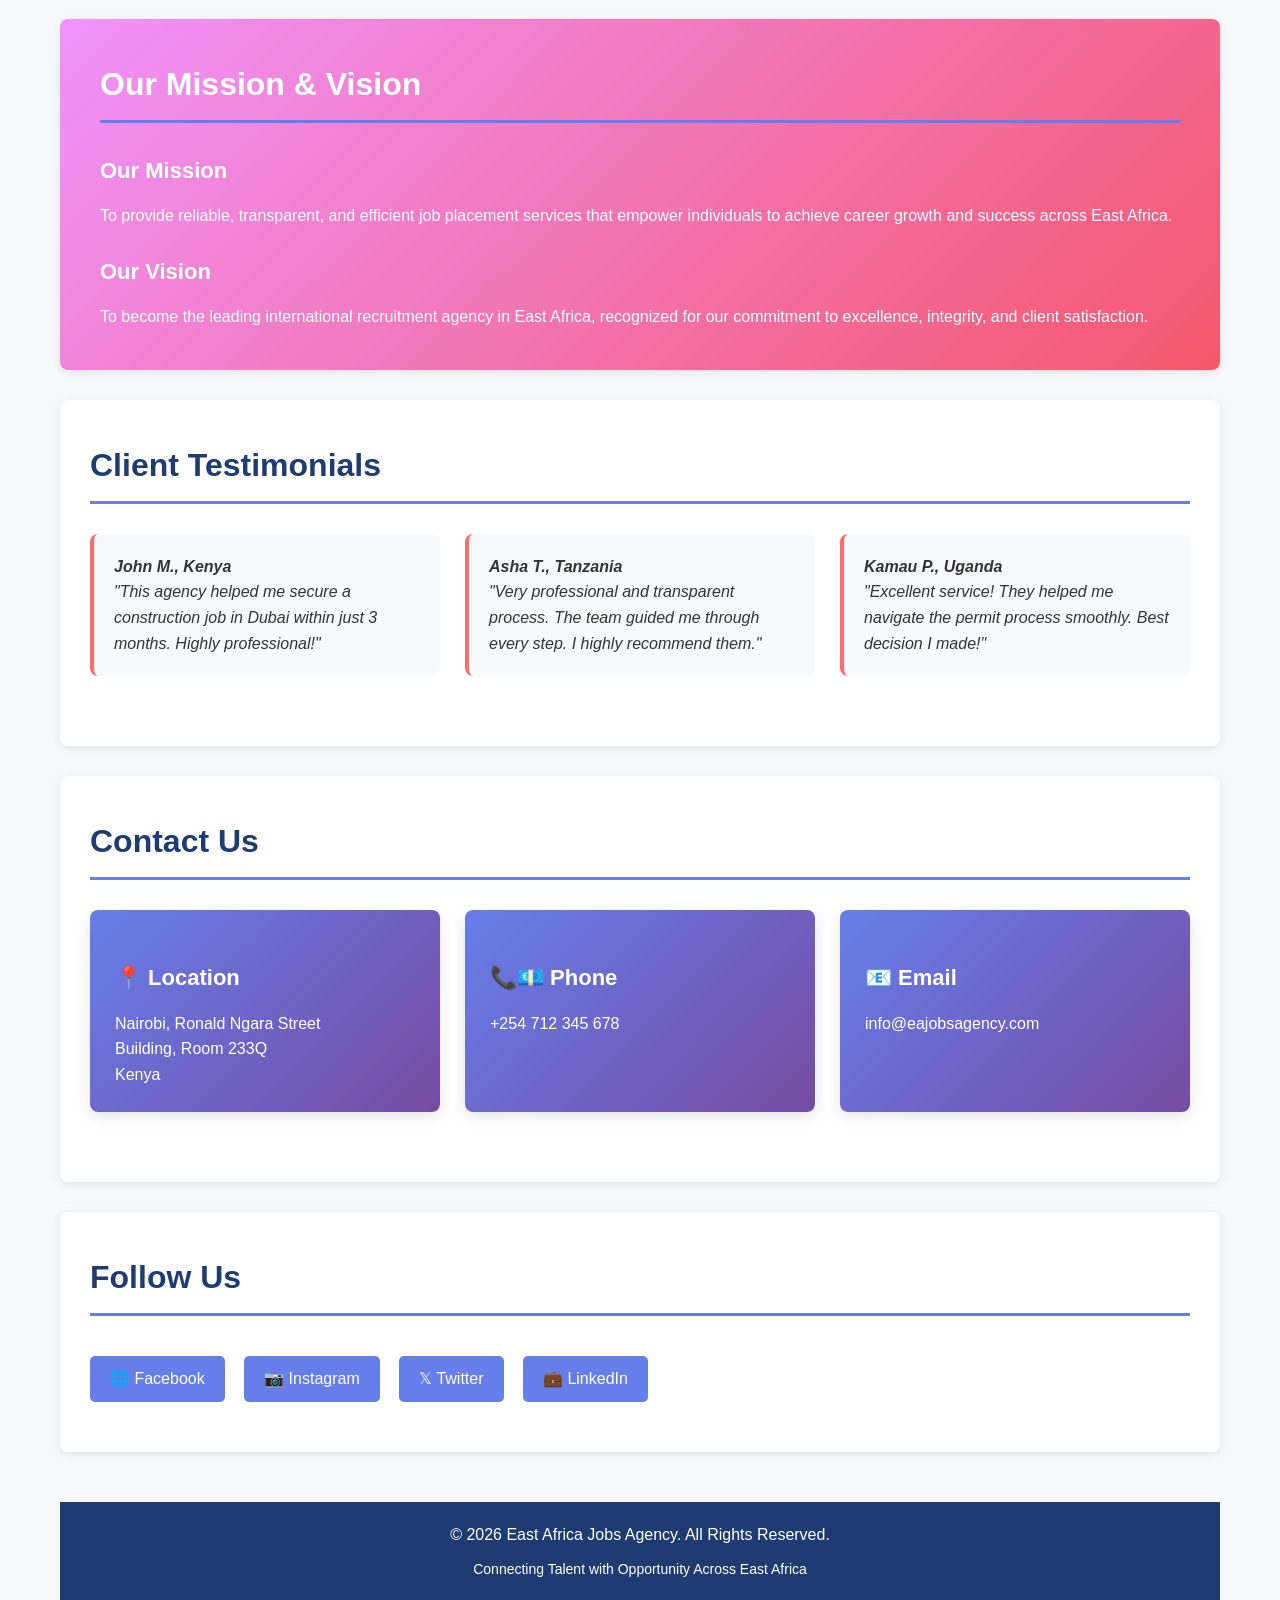
==== commit 1de3d818: "Fix HTML encoding issues in index.html" ====
--- a/index.html
+++ b/index.html
@@ -38,7 +38,7 @@
   <!-- local illustrative image -->
   <div style="text-align:center;
    margin-top:20px;">
-    <img src="images/job application image.jpg" alt="Job application illustration" 
+    <img src="job application image.jpg" alt="Job application illustration" 
          style="max-width:100%;
           height:auto; 
           border-radius:8px; 
@@ -249,3 +249,4 @@
   <script src="script.js"></script>
 </body>
 </html>
+
